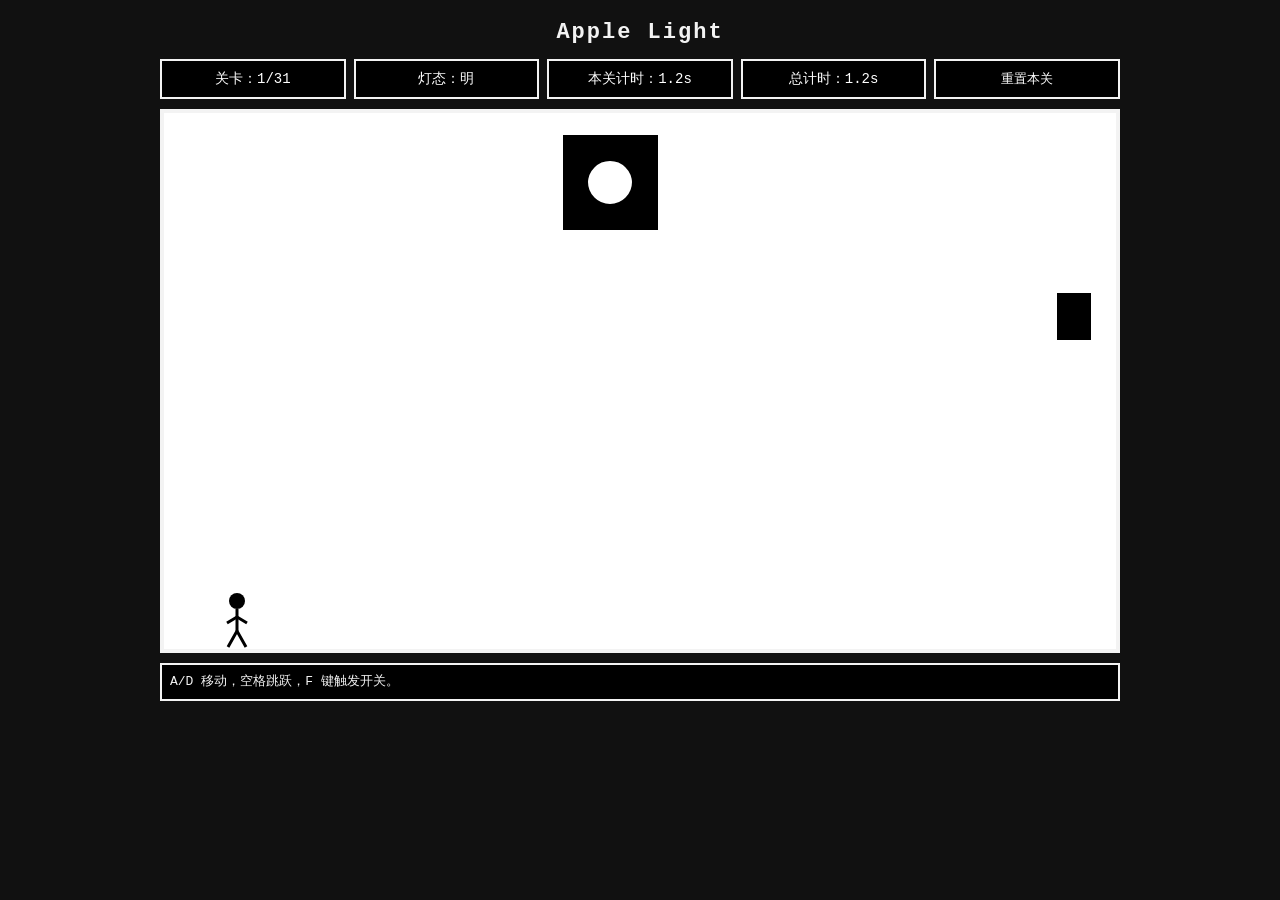
==== index.html @ 4a9edf2c "初始demo框架编写完成" ====
<!doctype html>
<html lang="zh-CN">
<head>
  <meta charset="UTF-8" />
  <meta name="viewport" content="width=device-width,initial-scale=1" />
  <title>Apple Light</title>
  <link rel="stylesheet" href="./styles.css" />
</head>
<body>
  <div class="wrap">
    <h1>Apple Light</h1>
    <div class="hud" id="hud">
      <div>关卡：<span id="levelText">1/32</span></div>
      <div>灯态：<span id="lightText">明</span></div>
      <div>本关计时：<span id="levelTimerText">0.0s</span></div>
      <div>总计时：<span id="totalTimerText">0.0s</span></div>
      <button id="resetBtn" type="button">重置本关</button>
    </div>

    <canvas id="game" width="960" height="540" aria-label="Apple Light 游戏画布"></canvas>

    <div class="tip" id="tipText">
      A/D 移动，空格跳跃。F 键触发开关切换明暗。W/S 在有梯子的关卡中可爬下梯子。
    </div>
  </div>

  <script src="./game.js"></script>
</body>
</html>
---- styles.css ----
:root {
  color-scheme: only light;
}

* {
  box-sizing: border-box;
}

body {
  margin: 0;
  font-family: "Consolas", "Courier New", monospace;
  background: #111;
  color: #f3f3f3;
}

.wrap {
  min-height: 100vh;
  display: flex;
  flex-direction: column;
  align-items: center;
  gap: 10px;
  padding: 16px;
}

h1 {
  margin: 4px 0;
  letter-spacing: 2px;
  font-size: 22px;
}

.hud {
  width: min(960px, 96vw);
  display: grid;
  grid-template-columns: repeat(5, minmax(0, 1fr));
  gap: 8px;
  font-size: 14px;
  align-items: center;
}

.hud > div,
.hud > button {
  border: 2px solid #f3f3f3;
  background: #000;
  color: #fff;
  padding: 8px;
  min-height: 40px;
  display: flex;
  align-items: center;
  justify-content: center;
}

.hud button {
  cursor: pointer;
}

.hud button:hover {
  background: #222;
}

#game {
  width: min(960px, 96vw);
  height: auto;
  border: 4px solid #f3f3f3;
  image-rendering: pixelated;
  background: #000;
}

.tip {
  width: min(960px, 96vw);
  border: 2px solid #f3f3f3;
  background: #000;
  padding: 8px;
  font-size: 13px;
  line-height: 1.4;
}

@media (max-width: 900px) {
  .hud {
    grid-template-columns: repeat(2, minmax(0, 1fr));
  }
}
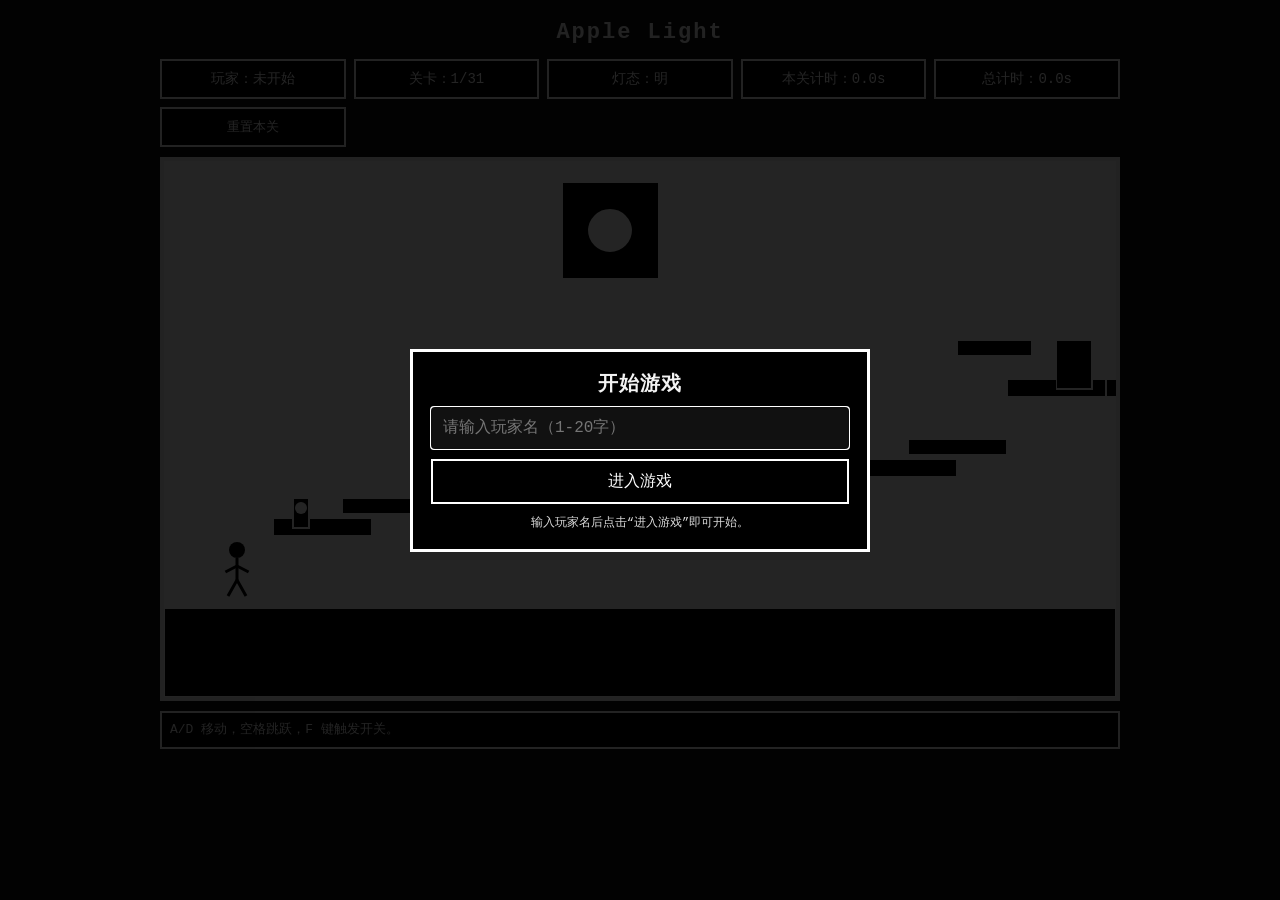
==== commit 332d544b: "修改为Github Pages版本" ====
--- a/index.html
+++ b/index.html
@@ -4,26 +4,14 @@
   <meta charset="UTF-8" />
   <meta name="viewport" content="width=device-width,initial-scale=1" />
   <title>Apple Light</title>
-  <link rel="stylesheet" href="./styles.css" />
+  <script>
+    location.replace('AppleLight.html');
+  </script>
+  <noscript>
+    <meta http-equiv="refresh" content="0; url=AppleLight.html" />
+  </noscript>
 </head>
 <body>
-  <div class="wrap">
-    <h1>Apple Light</h1>
-    <div class="hud" id="hud">
-      <div>关卡：<span id="levelText">1/32</span></div>
-      <div>灯态：<span id="lightText">明</span></div>
-      <div>本关计时：<span id="levelTimerText">0.0s</span></div>
-      <div>总计时：<span id="totalTimerText">0.0s</span></div>
-      <button id="resetBtn" type="button">重置本关</button>
-    </div>
-
-    <canvas id="game" width="960" height="540" aria-label="Apple Light 游戏画布"></canvas>
-
-    <div class="tip" id="tipText">
-      A/D 移动，空格跳跃。F 键触发开关切换明暗。W/S 在有梯子的关卡中可爬下梯子。
-    </div>
-  </div>
-
-  <script src="./game.js"></script>
+  <p>正在进入游戏…如果没有自动跳转，请点击 <a href="AppleLight.html">这里</a>。</p>
 </body>
 </html>
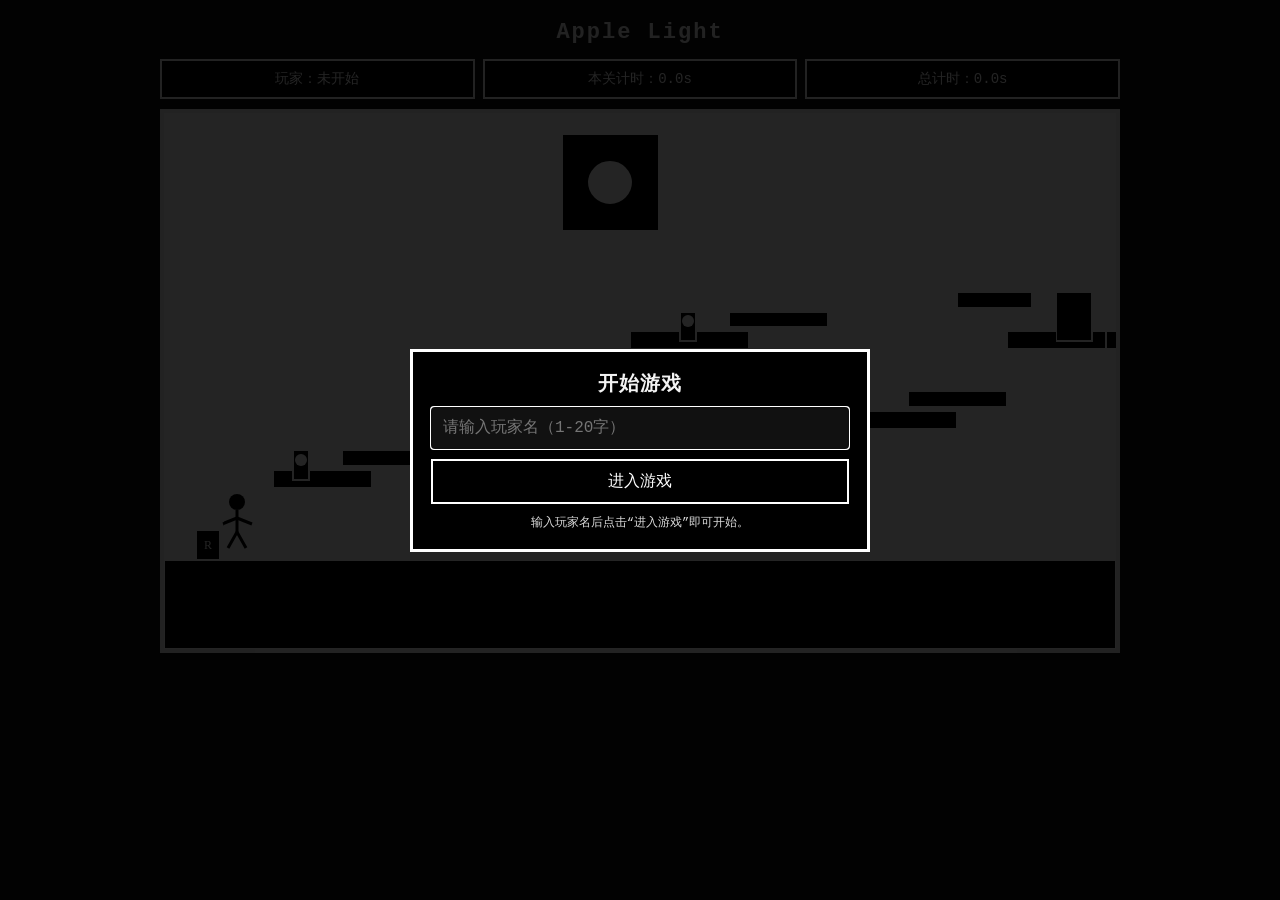
==== commit a8f8a299: "增加出生点重置关卡按钮" ====
--- a/index.html
+++ b/index.html
@@ -4,14 +4,878 @@
   <meta charset="UTF-8" />
   <meta name="viewport" content="width=device-width,initial-scale=1" />
   <title>Apple Light</title>
-  <script>
-    location.replace('AppleLight.html');
-  </script>
-  <noscript>
-    <meta http-equiv="refresh" content="0; url=AppleLight.html" />
-  </noscript>
+  <style>
+    :root {
+      color-scheme: only light;
+    }
+
+    * {
+      box-sizing: border-box;
+    }
+
+    body {
+      margin: 0;
+      font-family: "Consolas", "Courier New", monospace;
+      background: #111;
+      color: #f3f3f3;
+    }
+
+    .wrap {
+      min-height: 100vh;
+      display: flex;
+      flex-direction: column;
+      align-items: center;
+      gap: 10px;
+      padding: 16px;
+    }
+
+    h1 {
+      margin: 4px 0;
+      letter-spacing: 2px;
+      font-size: 22px;
+    }
+
+    .hud {
+      width: min(960px, 96vw);
+      display: grid;
+      grid-template-columns: repeat(3, minmax(0, 1fr));
+      gap: 8px;
+      font-size: 14px;
+      align-items: center;
+    }
+
+    .hud > div,
+    .hud > button {
+      border: 2px solid #f3f3f3;
+      background: #000;
+      color: #fff;
+      padding: 8px;
+      min-height: 40px;
+      display: flex;
+      align-items: center;
+      justify-content: center;
+    }
+
+    .hud button {
+      cursor: pointer;
+    }
+
+    .hud button:hover {
+      background: #222;
+    }
+
+    #game {
+      width: min(960px, 96vw);
+      height: auto;
+      border: 4px solid #f3f3f3;
+      image-rendering: pixelated;
+      background: #000;
+    }
+
+    .tip {
+      width: min(960px, 96vw);
+      border: 2px solid #f3f3f3;
+      background: #000;
+      padding: 8px;
+      font-size: 13px;
+      line-height: 1.4;
+    }
+
+    .panel {
+      width: min(960px, 96vw);
+      border: 2px solid #f3f3f3;
+      background: #000;
+      padding: 8px;
+      font-size: 13px;
+      line-height: 1.4;
+    }
+
+    .panel h3 {
+      margin: 0 0 6px;
+      font-size: 14px;
+    }
+
+    .leaderboard {
+      display: grid;
+      gap: 4px;
+      max-height: 160px;
+      overflow: auto;
+    }
+
+    .leaderboard-row {
+      display: grid;
+      grid-template-columns: 1.2fr 0.8fr 0.9fr;
+      gap: 8px;
+      border-top: 1px solid #555;
+      padding-top: 4px;
+    }
+
+    .leaderboard-row:first-child {
+      border-top: none;
+      padding-top: 0;
+    }
+
+    .overlay {
+      position: fixed;
+      inset: 0;
+      background: rgba(0, 0, 0, 0.86);
+      display: flex;
+      align-items: center;
+      justify-content: center;
+      z-index: 1000;
+    }
+
+    .overlay.hidden {
+      display: none;
+    }
+
+    .start-card {
+      width: min(460px, 92vw);
+      border: 3px solid #fff;
+      background: #000;
+      padding: 18px;
+      display: grid;
+      gap: 10px;
+    }
+
+    .start-title {
+      margin: 0;
+      font-size: 20px;
+      letter-spacing: 1px;
+      text-align: center;
+    }
+
+    .start-input {
+      width: 100%;
+      border: 2px solid #fff;
+      background: #111;
+      color: #fff;
+      padding: 10px;
+      font: inherit;
+    }
+
+    .start-btn {
+      border: 2px solid #fff;
+      background: #000;
+      color: #fff;
+      padding: 10px;
+      font: inherit;
+      cursor: pointer;
+    }
+
+    .start-btn:hover {
+      background: #222;
+    }
+
+    .start-note {
+      font-size: 12px;
+      opacity: 0.9;
+      text-align: center;
+    }
+
+    @media (max-width: 900px) {
+      .hud {
+        grid-template-columns: repeat(2, minmax(0, 1fr));
+      }
+    }
+  </style>
 </head>
 <body>
-  <p>正在进入游戏…如果没有自动跳转，请点击 <a href="AppleLight.html">这里</a>。</p>
+  <div class="wrap">
+    <h1>Apple Light</h1>
+    <div class="hud" id="hud">
+      <div>玩家：<span id="playerText">未开始</span></div>
+      <div>本关计时：<span id="levelTimerText">0.0s</span></div>
+      <div>总计时：<span id="totalTimerText">0.0s</span></div>
+    </div>
+
+    <canvas id="game" width="960" height="540" aria-label="Apple Light 游戏画布"></canvas>
+  </div>
+
+  <div class="overlay" id="startOverlay" role="dialog" aria-modal="true" aria-label="输入玩家名开始游戏">
+    <div class="start-card">
+      <h2 class="start-title">开始游戏</h2>
+      <input id="playerNameInput" class="start-input" type="text" maxlength="20" placeholder="请输入玩家名（1-20字）" />
+      <button id="startGameBtn" class="start-btn" type="button">进入游戏</button>
+      <div class="start-note">输入玩家名后点击“进入游戏”即可开始。</div>
+    </div>
+  </div>
+
+  <script>
+    (() => {
+      const canvas = document.getElementById('game');
+      const ctx = canvas.getContext('2d');
+
+      const playerText = document.getElementById('playerText');
+      const levelTimerText = document.getElementById('levelTimerText');
+      const totalTimerText = document.getElementById('totalTimerText');
+      const startOverlay = document.getElementById('startOverlay');
+      const playerNameInput = document.getElementById('playerNameInput');
+      const startGameBtn = document.getElementById('startGameBtn');
+
+      const UNIT = 10;
+      const U = (v) => v * UNIT;
+
+      const WORLD = {
+        width: U(96),
+        height: U(54),
+        gravity: U(220),
+      };
+
+      const PLAYER = {
+        w: U(2.8),
+        h: U(6),
+        moveSpeed: U(30),
+        jumpSpeed: U(92),
+        climbSpeed: U(22),
+      };
+
+      const TOTAL_NORMAL_LEVELS = 31;
+      const TOTAL_LEVELS = 32;
+      const morseTarget31 = '.- .--. .--. .-.. . .-.. .. --. .... -'.replace(/\s+/g, '') + '.-';
+
+      const keys = {
+        a: false,
+        d: false,
+        w: false,
+        s: false,
+        space: false,
+        f: false,
+      };
+
+      const state = {
+        playerName: '',
+        gameStarted: false,
+        currentLevelIndex: 0,
+        levels: [],
+        cameraX: 0,
+        cameraY: 0,
+        totalTime: 0,
+        levelTime: 0,
+        clearStates: Array(TOTAL_NORMAL_LEVELS).fill(null),
+        hiddenUnlocked: false,
+        gameEnded: false,
+        rewardUnlocked: false,
+        player: {
+          x: 80,
+          y: 0,
+          vx: 0,
+          vy: 0,
+          onGround: false,
+          onLadder: false,
+          justJumped: false,
+          facing: 1,
+        },
+        nearSwitch: null,
+        shouldJump: false,
+      };
+
+      function clamp(v, min, max) {
+        return Math.max(min, Math.min(max, v));
+      }
+
+      function rectIntersect(a, b) {
+        return a.x < b.x + b.w && a.x + a.w > b.x && a.y < b.y + b.h && a.y + a.h > b.y;
+      }
+
+      function makeBaseLevel(i) {
+        const levelNum = i + 1;
+        const baseY = U(45);
+        const fixed = [
+          { x: U(0), y: baseY, w: WORLD.width, h: U(9) },
+          { x: U(11), y: U(36), w: U(10), h: U(1.8) },
+          { x: U(28), y: U(29), w: U(11), h: U(1.8) },
+          { x: U(47), y: U(22), w: U(12), h: U(1.8) },
+          { x: U(68), y: U(30), w: U(12), h: U(1.8) },
+          { x: U(88), y: U(22), w: U(13), h: U(1.8) },
+        ];
+
+        const offset = U((i % 3) * 1.2);
+        const bright = [
+          { x: U(18), y: U(34) - offset, w: U(8.5), h: U(1.6) },
+          { x: U(37), y: U(27) + offset, w: U(9), h: U(1.6) },
+          { x: U(57), y: U(20) - offset, w: U(10), h: U(1.6) },
+          { x: U(75), y: U(28) + offset, w: U(10), h: U(1.6) },
+          { x: U(80), y: U(18), w: U(7.5), h: U(1.6) },
+        ];
+
+        const dark = [
+          { x: U(18), y: U(38) + offset, w: U(9), h: U(1.6) },
+          { x: U(39), y: U(31) - offset, w: U(9), h: U(1.6) },
+          { x: U(59), y: U(26) + offset, w: U(10), h: U(1.6) },
+          { x: U(75), y: U(20) - offset, w: U(10), h: U(1.6) },
+          { x: U(80), y: U(34), w: U(8.5), h: U(1.6) },
+        ];
+
+        const switches = [
+          { x: U(13), y: U(34), w: U(1.6), h: U(3) },
+          { x: U(32), y: U(27), w: U(1.6), h: U(3) },
+          { x: U(52), y: U(20), w: U(1.6), h: U(3) },
+        ];
+        const resetSwitch = { x: U(3.2), y: U(42), w: U(2.4), h: U(3) };
+
+        fixed.push({ x: U(85), y: U(22), w: U(10), h: U(1.8) });
+
+        const ladders = [];
+        if (levelNum >= 11) {
+          ladders.push({ x: U(50), y: U(22), w: U(1.6), h: U(18) });
+          if (levelNum >= 16) {
+            ladders.push({ x: U(75), y: U(22), w: U(1.6), h: U(20) });
+          }
+        }
+
+        const movingPlatforms = [];
+        if (levelNum >= 21) {
+          movingPlatforms.push({
+            x: U(62),
+            y: U(28),
+            w: U(8),
+            h: U(1.6),
+            minX: U(57),
+            maxX: U(75),
+            speed: U(6 + (i % 3) * 1.5),
+            dir: 1,
+          });
+          movingPlatforms.push({
+            x: U(82),
+            y: U(20),
+            w: U(8),
+            h: U(1.6),
+            minX: U(75),
+            maxX: U(88),
+            speed: U(7 + (i % 3) * 1.2),
+            dir: -1,
+          });
+        }
+
+        if (levelNum >= 6) {
+          fixed.push({ x: U(26), y: U(32 + (i % 2) * 2), w: U(8), h: U(1.8) });
+        }
+        if (levelNum >= 14) {
+          bright.push({ x: U(45), y: U(16), w: U(8.5), h: U(1.6) });
+          dark.push({ x: U(44), y: U(38), w: U(9.5), h: U(1.6) });
+        }
+        if (levelNum >= 25) {
+          bright.push({ x: U(72), y: U(14), w: U(8), h: U(1.6) });
+          dark.push({ x: U(71), y: U(40), w: U(9), h: U(1.6) });
+        }
+
+        return {
+          id: levelNum,
+          name: `关卡 ${levelNum}`,
+          start: { x: U(6), y: U(38) },
+          lightState: i % 2 === 0 ? 'bright' : 'dark',
+          fixed,
+          bright,
+          dark,
+          switches,
+          resetSwitch,
+          ladders,
+          movingPlatforms,
+          exit: { x: U(90), y: U(18), w: U(3.6), h: U(5) },
+          hint: levelNum < 11
+            ? 'A/D 移动，空格跳跃，F 键触发开关。'
+            : levelNum < 21
+              ? '本阶段加入梯子：W/S 可爬下梯子。'
+              : '本阶段加入移动平台：注意时机与切换节奏。',
+        };
+      }
+
+      function makeHiddenLevel() {
+        return {
+          id: 32,
+          name: '隐藏关',
+          start: { x: U(6), y: U(38) },
+          lightState: 'dark',
+          fixed: [{ x: U(0), y: U(45), w: WORLD.width, h: U(9) }],
+          bright: [],
+          dark: [],
+          switches: [],
+          resetSwitch: { x: U(3.2), y: U(42), w: U(2.4), h: U(3) },
+          ladders: [],
+          movingPlatforms: [],
+          exit: { x: U(90), y: U(38), w: U(3.6), h: U(5) },
+          hint: '隐藏关：沿底部平台前进至终点，获得最终奖励。',
+          isHidden: true,
+        };
+      }
+
+      function buildLevels() {
+        state.levels = [];
+        for (let i = 0; i < TOTAL_NORMAL_LEVELS; i += 1) {
+          state.levels.push(makeBaseLevel(i));
+        }
+        state.levels.push(makeHiddenLevel());
+      }
+
+      function currentLevel() {
+        return state.levels[state.currentLevelIndex];
+      }
+
+      function resetPlayer(level) {
+        state.player.x = level.start.x;
+        state.player.y = level.start.y;
+        state.player.vx = 0;
+        state.player.vy = 0;
+        state.player.onGround = true;
+        state.player.onLadder = false;
+        state.player.justJumped = false;
+      }
+
+      function resetLevel() {
+        const level = currentLevel();
+        state.levelTime = 0;
+        level.lightState = level.id % 2 === 0 ? 'dark' : 'bright';
+        if (level.isHidden) {
+          level.lightState = 'dark';
+        }
+        resetPlayer(level);
+      }
+
+      function onSwitchTouched() {
+        const level = currentLevel();
+        level.lightState = level.lightState === 'bright' ? 'dark' : 'bright';
+      }
+
+      function levelPlatforms(level) {
+        const dynamic = level.lightState === 'bright' ? level.bright : level.dark;
+        return [...level.fixed, ...dynamic, ...level.movingPlatforms];
+      }
+
+      function updateMovingPlatforms(level, dt) {
+        for (const m of level.movingPlatforms) {
+          m.x += m.speed * m.dir * dt;
+          if (m.x <= m.minX) {
+            m.x = m.minX;
+            m.dir = 1;
+          } else if (m.x >= m.maxX) {
+            m.x = m.maxX;
+            m.dir = -1;
+          }
+        }
+      }
+
+      function handleInput(dt) {
+        const p = state.player;
+        const move = (keys.a ? -1 : 0) + (keys.d ? 1 : 0);
+
+        if (move !== 0) {
+          p.facing = move;
+        }
+
+        p.vx = move * PLAYER.moveSpeed;
+
+        if (p.onLadder) {
+          p.vy = 0;
+          if (keys.w) p.vy = -PLAYER.climbSpeed;
+          if (keys.s) p.vy = PLAYER.climbSpeed;
+        } else {
+          p.vy += WORLD.gravity * dt;
+          p.vy = Math.min(p.vy, U(140));
+        }
+      }
+
+      function jump() {
+        const p = state.player;
+        if (state.gameEnded) return;
+      }
+
+      function checkLadders(level) {
+        const pRect = { x: state.player.x, y: state.player.y, w: PLAYER.w, h: PLAYER.h };
+        let touchingLadder = false;
+        for (const l of level.ladders) {
+          if (rectIntersect(pRect, l)) {
+            touchingLadder = true;
+            break;
+          }
+        }
+        const p = state.player;
+        if (touchingLadder && (keys.w || keys.s)) {
+          p.onLadder = true;
+          p.vy = 0;
+        }
+        if (!touchingLadder) {
+          p.onLadder = false;
+        }
+      }
+
+      function moveAndCollide(level, dt) {
+        const p = state.player;
+        const solids = levelPlatforms(level);
+
+        p.x += p.vx * dt;
+        let pRect = { x: p.x, y: p.y, w: PLAYER.w, h: PLAYER.h };
+        for (const s of solids) {
+          if (rectIntersect(pRect, s)) {
+            if (p.vx > 0) {
+              p.x = s.x - PLAYER.w;
+            } else if (p.vx < 0) {
+              p.x = s.x + s.w;
+            }
+            pRect.x = p.x;
+          }
+        }
+
+        p.y += p.vy * dt;
+        p.onGround = false;
+        pRect = { x: p.x, y: p.y, w: PLAYER.w, h: PLAYER.h };
+
+        for (const s of solids) {
+          if (rectIntersect(pRect, s)) {
+            if (p.vy > 0) {
+              p.y = s.y - PLAYER.h;
+              p.vy = 0;
+              p.onGround = true;
+            } else if (p.vy < 0) {
+              p.y = s.y + s.h;
+              p.vy = 20;
+            }
+            pRect.y = p.y;
+          }
+        }
+
+        p.x = clamp(p.x, 0, WORLD.width - PLAYER.w);
+        p.y = clamp(p.y, 0, WORLD.height - PLAYER.h);
+      }
+
+      function updateSwitches(level) {
+        const pRect = { x: state.player.x, y: state.player.y, w: PLAYER.w, h: PLAYER.h };
+
+        const resetSwitch = level.resetSwitch;
+        if (resetSwitch && rectIntersect(pRect, {
+          x: resetSwitch.x - U(2),
+          y: resetSwitch.y - U(2),
+          w: resetSwitch.w + U(4),
+          h: resetSwitch.h + U(4),
+        })) {
+          if (keys.f) {
+            resetLevel();
+            keys.f = false;
+            return;
+          }
+        }
+
+        let nearSwitch = null;
+        for (const sw of level.switches) {
+          if (rectIntersect(pRect, { x: sw.x - U(2), y: sw.y - U(2), w: sw.w + U(4), h: sw.h + U(4) })) {
+            nearSwitch = sw;
+            if (keys.f) {
+              level.lightState = level.lightState === 'bright' ? 'dark' : 'bright';
+              keys.f = false;
+            }
+            break;
+          }
+        }
+        state.nearSwitch = nearSwitch;
+      }
+
+      function checkExit(level) {
+        const pRect = { x: state.player.x, y: state.player.y, w: PLAYER.w, h: PLAYER.h };
+        if (!rectIntersect(pRect, level.exit)) return;
+
+        const light = level.lightState;
+        if (!level.isHidden) {
+          state.clearStates[state.currentLevelIndex] = light;
+        }
+
+        if (!level.isHidden && state.currentLevelIndex < TOTAL_NORMAL_LEVELS - 1) {
+          state.currentLevelIndex += 1;
+          resetLevel();
+          return;
+        }
+
+        if (!level.isHidden && state.currentLevelIndex === TOTAL_NORMAL_LEVELS - 1) {
+          state.hiddenUnlocked = canUnlockHidden();
+          if (state.hiddenUnlocked) {
+            state.currentLevelIndex = 31;
+            resetLevel();
+          } else {
+            state.gameEnded = true;
+          }
+          return;
+        }
+
+        if (level.isHidden) {
+          state.rewardUnlocked = true;
+          state.gameEnded = true;
+        }
+      }
+
+      function canUnlockHidden() {
+        const all = state.clearStates;
+        if (all.some((v) => v === null)) return false;
+        const seq31 = all.map((s) => (s === 'bright' ? '.' : '-')).join('');
+        return seq31 === morseTarget31;
+      }
+
+      function updateCamera() {
+        state.cameraX = 0;
+        state.cameraY = 0;
+      }
+
+      function updateHud() {
+        const level = currentLevel();
+        playerText.textContent = state.playerName || '未开始';
+        levelTimerText.textContent = `${state.levelTime.toFixed(1)}s`;
+        totalTimerText.textContent = `${state.totalTime.toFixed(1)}s`;
+      }
+
+      function drawRect(r, fill, stroke = null) {
+        ctx.fillStyle = fill;
+        ctx.fillRect(r.x - state.cameraX, r.y - state.cameraY, r.w, r.h);
+        if (stroke) {
+          ctx.strokeStyle = stroke;
+          ctx.lineWidth = 2;
+          ctx.strokeRect(r.x - state.cameraX, r.y - state.cameraY, r.w, r.h);
+        }
+      }
+
+      function drawStickman() {
+        const p = state.player;
+        const level = currentLevel();
+        const x = p.x - state.cameraX;
+        const y = p.y - state.cameraY;
+        const c = level.lightState === 'bright' ? '#000' : '#fff';
+
+        ctx.strokeStyle = c;
+        ctx.fillStyle = c;
+        ctx.lineWidth = 3;
+
+        ctx.beginPath();
+        ctx.arc(x + PLAYER.w / 2, y + 12, 8, 0, Math.PI * 2);
+        ctx.fill();
+
+        ctx.beginPath();
+        ctx.moveTo(x + PLAYER.w / 2, y + 20);
+        ctx.lineTo(x + PLAYER.w / 2, y + 42);
+        ctx.stroke();
+
+        const handSwing = p.onGround ? (Math.sin(performance.now() * 0.02) * 5) : 0;
+        ctx.beginPath();
+        ctx.moveTo(x + PLAYER.w / 2, y + 28);
+        ctx.lineTo(x + PLAYER.w / 2 - 10 - handSwing, y + 34);
+        ctx.moveTo(x + PLAYER.w / 2, y + 28);
+        ctx.lineTo(x + PLAYER.w / 2 + 10 + handSwing, y + 34);
+        ctx.stroke();
+
+        ctx.beginPath();
+        ctx.moveTo(x + PLAYER.w / 2, y + 42);
+        ctx.lineTo(x + PLAYER.w / 2 - 9, y + 58);
+        ctx.moveTo(x + PLAYER.w / 2, y + 42);
+        ctx.lineTo(x + PLAYER.w / 2 + 9, y + 58);
+        ctx.stroke();
+      }
+
+      function drawLamp(level) {
+        const lamp = { x: 400, y: 20, w: 100, h: 100 };
+        const cx = lamp.x - state.cameraX + lamp.w / 2;
+        const cy = lamp.y - state.cameraY + lamp.h / 2;
+        const isBright = level.lightState === 'bright' || state.rewardUnlocked;
+
+        ctx.save();
+        if (isBright) {
+          const g = ctx.createRadialGradient(cx, cy, 10, cx, cy, 200);
+          g.addColorStop(0, 'rgba(255,255,255,0.35)');
+          g.addColorStop(1, 'rgba(255,255,255,0.02)');
+          ctx.fillStyle = g;
+          ctx.beginPath();
+          ctx.arc(cx, cy, 200, 0, Math.PI * 2);
+          ctx.fill();
+        }
+        ctx.fillStyle = isBright ? '#000' : '#333';
+        ctx.fillRect(lamp.x - state.cameraX, lamp.y - state.cameraY, lamp.w, lamp.h);
+        ctx.strokeStyle = '#fff';
+        ctx.lineWidth = 4;
+        ctx.strokeRect(lamp.x - state.cameraX, lamp.y - state.cameraY, lamp.w, lamp.h);
+
+        ctx.beginPath();
+        ctx.arc(cx, cy, 20, 0, Math.PI * 2);
+        ctx.fillStyle = isBright ? '#fff' : '#555';
+        ctx.fill();
+        ctx.strokeStyle = '#fff';
+        ctx.stroke();
+        ctx.restore();
+      }
+
+      function drawExit(level) {
+        const e = level.exit;
+        const isBright = level.lightState === 'bright';
+        drawRect(e, isBright ? '#000' : '#fff', '#fff');
+        ctx.fillStyle = isBright ? '#fff' : '#000';
+        ctx.font = '16px Consolas';
+        ctx.fillText('EXIT', e.x - state.cameraX - 4, e.y - state.cameraY - 8);
+      }
+
+      function drawLevel() {
+        const level = currentLevel();
+        const isBright = level.lightState === 'bright';
+
+        ctx.fillStyle = isBright ? '#fff' : '#000';
+        ctx.fillRect(0, 0, canvas.width, canvas.height);
+
+        drawLamp(level);
+
+        for (const f of level.fixed) {
+          drawRect(f, isBright ? '#000' : '#fff', '#fff');
+        }
+
+        for (const b of level.bright) {
+          const active = isBright;
+          if (active) {
+            drawRect(b, '#000', '#fff');
+          }
+        }
+        for (const d of level.dark) {
+          const active = !isBright;
+          if (active) {
+            drawRect(d, '#fff', '#fff');
+          }
+        }
+
+        for (const m of level.movingPlatforms) {
+          drawRect(m, isBright ? '#000' : '#fff', '#fff');
+        }
+
+        for (const l of level.ladders) {
+          drawRect(l, isBright ? '#000' : '#fff', '#fff');
+          for (let y = l.y + 6; y < l.y + l.h; y += 16) {
+            ctx.strokeStyle = '#fff';
+            ctx.beginPath();
+            ctx.moveTo(l.x - state.cameraX, y - state.cameraY);
+            ctx.lineTo(l.x + l.w - state.cameraX, y - state.cameraY);
+            ctx.stroke();
+          }
+        }
+
+        for (const sw of level.switches) {
+          drawRect(sw, isBright ? '#000' : '#fff', '#fff');
+          ctx.fillStyle = isBright ? '#fff' : '#000';
+          ctx.beginPath();
+          ctx.arc(sw.x + sw.w / 2 - state.cameraX, sw.y + 10 - state.cameraY, 6, 0, Math.PI * 2);
+          ctx.fill();
+        }
+
+        const rs = level.resetSwitch;
+        if (rs) {
+          drawRect(rs, isBright ? '#000' : '#fff', '#fff');
+          ctx.fillStyle = isBright ? '#fff' : '#000';
+          ctx.font = '12px Consolas';
+          ctx.fillText('R', rs.x + rs.w / 2 - 4 - state.cameraX, rs.y + 19 - state.cameraY);
+        }
+
+        drawExit(level);
+        drawStickman();
+
+        if (state.gameEnded) {
+          ctx.fillStyle = 'rgba(0,0,0,0.72)';
+          ctx.fillRect(120, 160, 720, 220);
+          ctx.strokeStyle = '#fff';
+          ctx.lineWidth = 4;
+          ctx.strokeRect(120, 160, 720, 220);
+          ctx.fillStyle = '#fff';
+          ctx.font = '26px Consolas';
+          if (state.rewardUnlocked) {
+            ctx.fillText('隐藏结局达成：获得背景中的灯', 150, 250);
+          } else {
+            ctx.fillText('普通结局：31关通关完成', 220, 250);
+          }
+          ctx.font = '18px Consolas';
+          ctx.fillText('点击"重置本关"可继续尝试', 310, 300);
+        }
+      }
+
+      function update(dt) {
+        if (!state.gameStarted) {
+          updateHud();
+          return;
+        }
+
+        if (state.gameEnded) {
+          updateHud();
+          return;
+        }
+
+        const level = currentLevel();
+
+        state.totalTime += dt;
+        state.levelTime += dt;
+
+        updateMovingPlatforms(level, dt);
+        checkLadders(level);
+        handleInput(dt);
+        moveAndCollide(level, dt);
+        jump();
+        updateSwitches(level);
+        checkExit(level);
+        updateCamera();
+        updateHud();
+      }
+
+      let last = performance.now();
+      function loop(now) {
+        const dt = Math.min((now - last) / 1000, 0.033);
+        last = now;
+        update(dt);
+        drawLevel();
+        requestAnimationFrame(loop);
+      }
+
+      function onKey(e, down) {
+        if (!state.gameStarted) {
+          if (e.key === ' ') e.preventDefault();
+          return;
+        }
+
+        const k = e.key.toLowerCase();
+        if (k === 'a') keys.a = down;
+        if (k === 'd') keys.d = down;
+        if (k === 'w') keys.w = down;
+        if (k === 's') keys.s = down;
+        if (k === ' ') {
+          if (down) {
+            const p = state.player;
+            if (!state.gameEnded && (p.onGround || p.onLadder)) {
+              p.vy = -PLAYER.jumpSpeed;
+              p.onGround = false;
+              p.onLadder = false;
+            }
+          }
+          e.preventDefault();
+        }
+        if (k === 'f') keys.f = down;
+      }
+
+      window.addEventListener('keydown', (e) => onKey(e, true));
+      window.addEventListener('keyup', (e) => onKey(e, false));
+
+      function startGame() {
+        const name = (playerNameInput.value || '').trim();
+        if (!name) {
+          playerNameInput.focus();
+          return;
+        }
+        state.playerName = name;
+        state.gameStarted = true;
+        state.gameEnded = false;
+        startOverlay.classList.add('hidden');
+        state.totalTime = 0;
+        resetLevel();
+        updateHud();
+      }
+
+      startGameBtn.addEventListener('click', startGame);
+      playerNameInput.addEventListener('keydown', (e) => {
+        if (e.key === 'Enter') {
+          startGame();
+        }
+      });
+
+      buildLevels();
+      resetLevel();
+      updateHud();
+      playerNameInput.focus();
+      requestAnimationFrame(loop);
+    })();
+  </script>
 </body>
 </html>
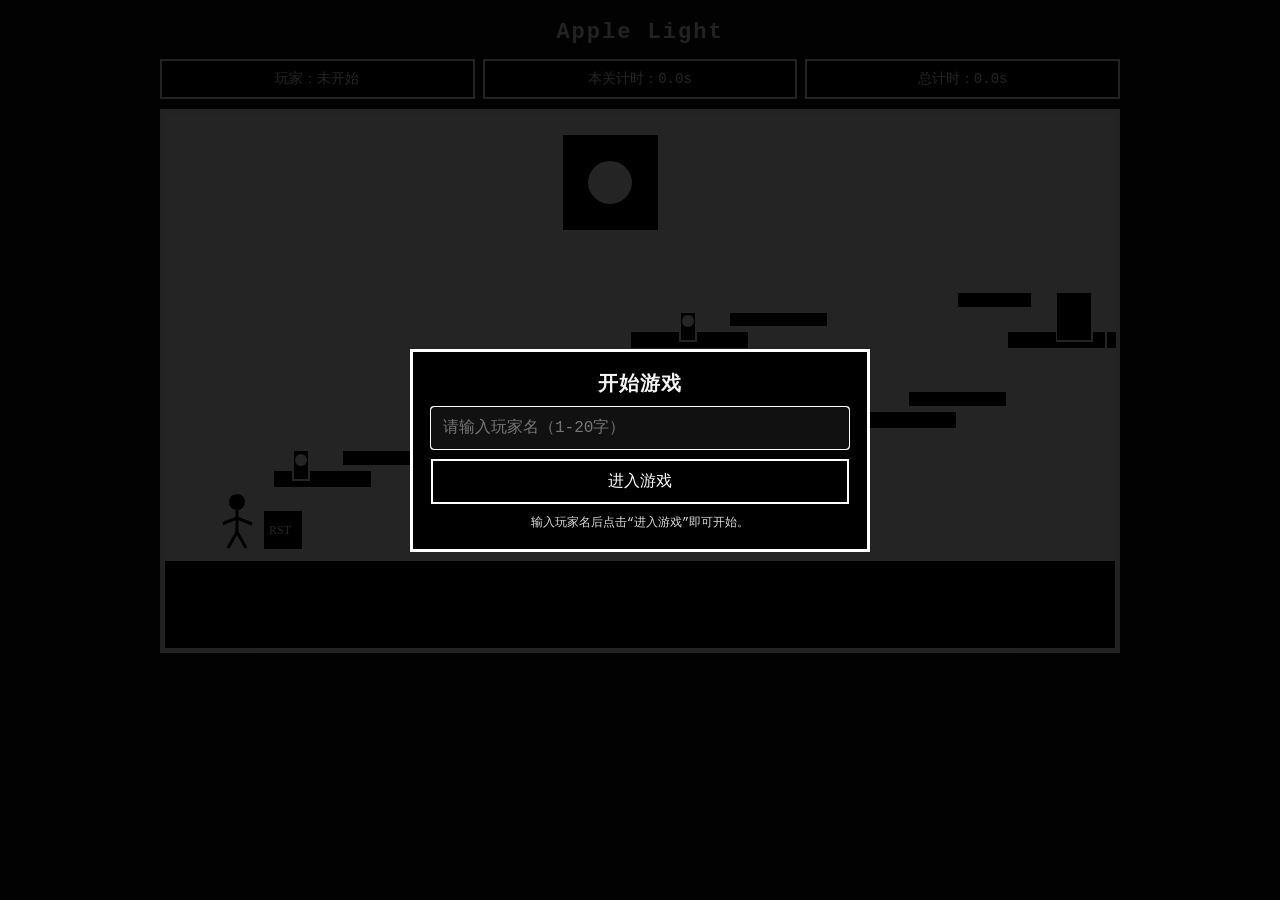
==== commit 96c1b7f9: "修改出生点颜色和大小" ====
--- a/index.html
+++ b/index.html
@@ -312,7 +312,7 @@
           { x: U(32), y: U(27), w: U(1.6), h: U(3) },
           { x: U(52), y: U(20), w: U(1.6), h: U(3) },
         ];
-        const resetSwitch = { x: U(3.2), y: U(42), w: U(2.4), h: U(3) };
+        const resetSwitch = { x: U(10), y: U(40), w: U(4), h: U(4) };
 
         fixed.push({ x: U(85), y: U(22), w: U(10), h: U(1.8) });
 
@@ -391,7 +391,7 @@
           bright: [],
           dark: [],
           switches: [],
-          resetSwitch: { x: U(3.2), y: U(42), w: U(2.4), h: U(3) },
+          resetSwitch: { x: U(10), y: U(40), w: U(4), h: U(4) },
           ladders: [],
           movingPlatforms: [],
           exit: { x: U(90), y: U(38), w: U(3.6), h: U(5) },
@@ -757,10 +757,11 @@
 
         const rs = level.resetSwitch;
         if (rs) {
-          drawRect(rs, isBright ? '#000' : '#fff', '#fff');
-          ctx.fillStyle = isBright ? '#fff' : '#000';
+          const resetColor = level.lightState === 'bright' ? '#000' : '#fff';
+          drawRect(rs, resetColor, '#fff');
+          ctx.fillStyle = level.lightState === 'bright' ? '#fff' : '#000';
           ctx.font = '12px Consolas';
-          ctx.fillText('R', rs.x + rs.w / 2 - 4 - state.cameraX, rs.y + 19 - state.cameraY);
+          ctx.fillText('RST', rs.x + 6 - state.cameraX, rs.y + 24 - state.cameraY);
         }
 
         drawExit(level);
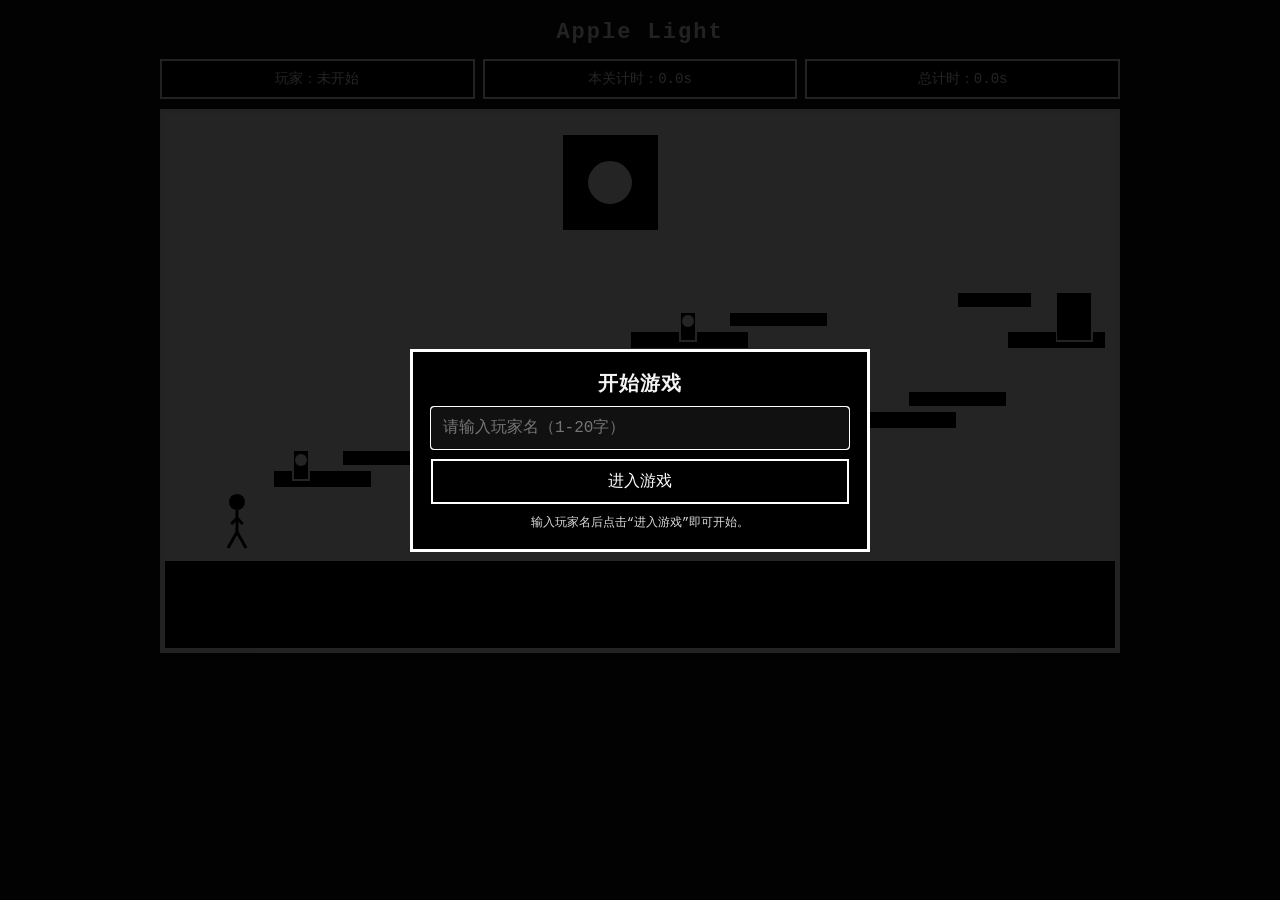
==== commit f8c5ef4f: "删除重置按钮" ====
--- a/index.html
+++ b/index.html
@@ -278,6 +278,13 @@
         return a.x < b.x + b.w && a.x + a.w > b.x && a.y < b.y + b.h && a.y + a.h > b.y;
       }
 
+      function isFullyInCamera(r) {
+        return r.x >= 0
+          && r.y >= 0
+          && r.x + r.w <= WORLD.width
+          && r.y + r.h <= WORLD.height;
+      }
+
       function makeBaseLevel(i) {
         const levelNum = i + 1;
         const baseY = U(45);
@@ -312,7 +319,6 @@
           { x: U(32), y: U(27), w: U(1.6), h: U(3) },
           { x: U(52), y: U(20), w: U(1.6), h: U(3) },
         ];
-        const resetSwitch = { x: U(10), y: U(40), w: U(4), h: U(4) };
 
         fixed.push({ x: U(85), y: U(22), w: U(10), h: U(1.8) });
 
@@ -360,19 +366,28 @@
           dark.push({ x: U(71), y: U(40), w: U(9), h: U(1.6) });
         }
 
+        const fixedInCamera = fixed.filter(isFullyInCamera);
+        const brightInCamera = bright.filter(isFullyInCamera);
+        const darkInCamera = dark.filter(isFullyInCamera);
+        const switchesInCamera = switches.filter(isFullyInCamera);
+        const laddersInCamera = ladders.filter(isFullyInCamera);
+        const movingInCamera = movingPlatforms.filter(isFullyInCamera);
+        const safeExit = isFullyInCamera({ x: U(90), y: U(18), w: U(3.6), h: U(5) })
+          ? { x: U(90), y: U(18), w: U(3.6), h: U(5) }
+          : { x: U(88), y: U(18), w: U(3.6), h: U(5) };
+
         return {
           id: levelNum,
           name: `关卡 ${levelNum}`,
           start: { x: U(6), y: U(38) },
           lightState: i % 2 === 0 ? 'bright' : 'dark',
-          fixed,
-          bright,
-          dark,
-          switches,
-          resetSwitch,
-          ladders,
-          movingPlatforms,
-          exit: { x: U(90), y: U(18), w: U(3.6), h: U(5) },
+          fixed: fixedInCamera,
+          bright: brightInCamera,
+          dark: darkInCamera,
+          switches: switchesInCamera,
+          ladders: laddersInCamera,
+          movingPlatforms: movingInCamera,
+          exit: safeExit,
           hint: levelNum < 11
             ? 'A/D 移动，空格跳跃，F 键触发开关。'
             : levelNum < 21
@@ -391,7 +406,6 @@
           bright: [],
           dark: [],
           switches: [],
-          resetSwitch: { x: U(10), y: U(40), w: U(4), h: U(4) },
           ladders: [],
           movingPlatforms: [],
           exit: { x: U(90), y: U(38), w: U(3.6), h: U(5) },
@@ -541,20 +555,6 @@
       function updateSwitches(level) {
         const pRect = { x: state.player.x, y: state.player.y, w: PLAYER.w, h: PLAYER.h };
 
-        const resetSwitch = level.resetSwitch;
-        if (resetSwitch && rectIntersect(pRect, {
-          x: resetSwitch.x - U(2),
-          y: resetSwitch.y - U(2),
-          w: resetSwitch.w + U(4),
-          h: resetSwitch.h + U(4),
-        })) {
-          if (keys.f) {
-            resetLevel();
-            keys.f = false;
-            return;
-          }
-        }
-
         let nearSwitch = null;
         for (const sw of level.switches) {
           if (rectIntersect(pRect, { x: sw.x - U(2), y: sw.y - U(2), w: sw.w + U(4), h: sw.h + U(4) })) {
@@ -753,15 +753,6 @@
           ctx.beginPath();
           ctx.arc(sw.x + sw.w / 2 - state.cameraX, sw.y + 10 - state.cameraY, 6, 0, Math.PI * 2);
           ctx.fill();
-        }
-
-        const rs = level.resetSwitch;
-        if (rs) {
-          const resetColor = level.lightState === 'bright' ? '#000' : '#fff';
-          drawRect(rs, resetColor, '#fff');
-          ctx.fillStyle = level.lightState === 'bright' ? '#fff' : '#000';
-          ctx.font = '12px Consolas';
-          ctx.fillText('RST', rs.x + 6 - state.cameraX, rs.y + 24 - state.cameraY);
         }
 
         drawExit(level);
